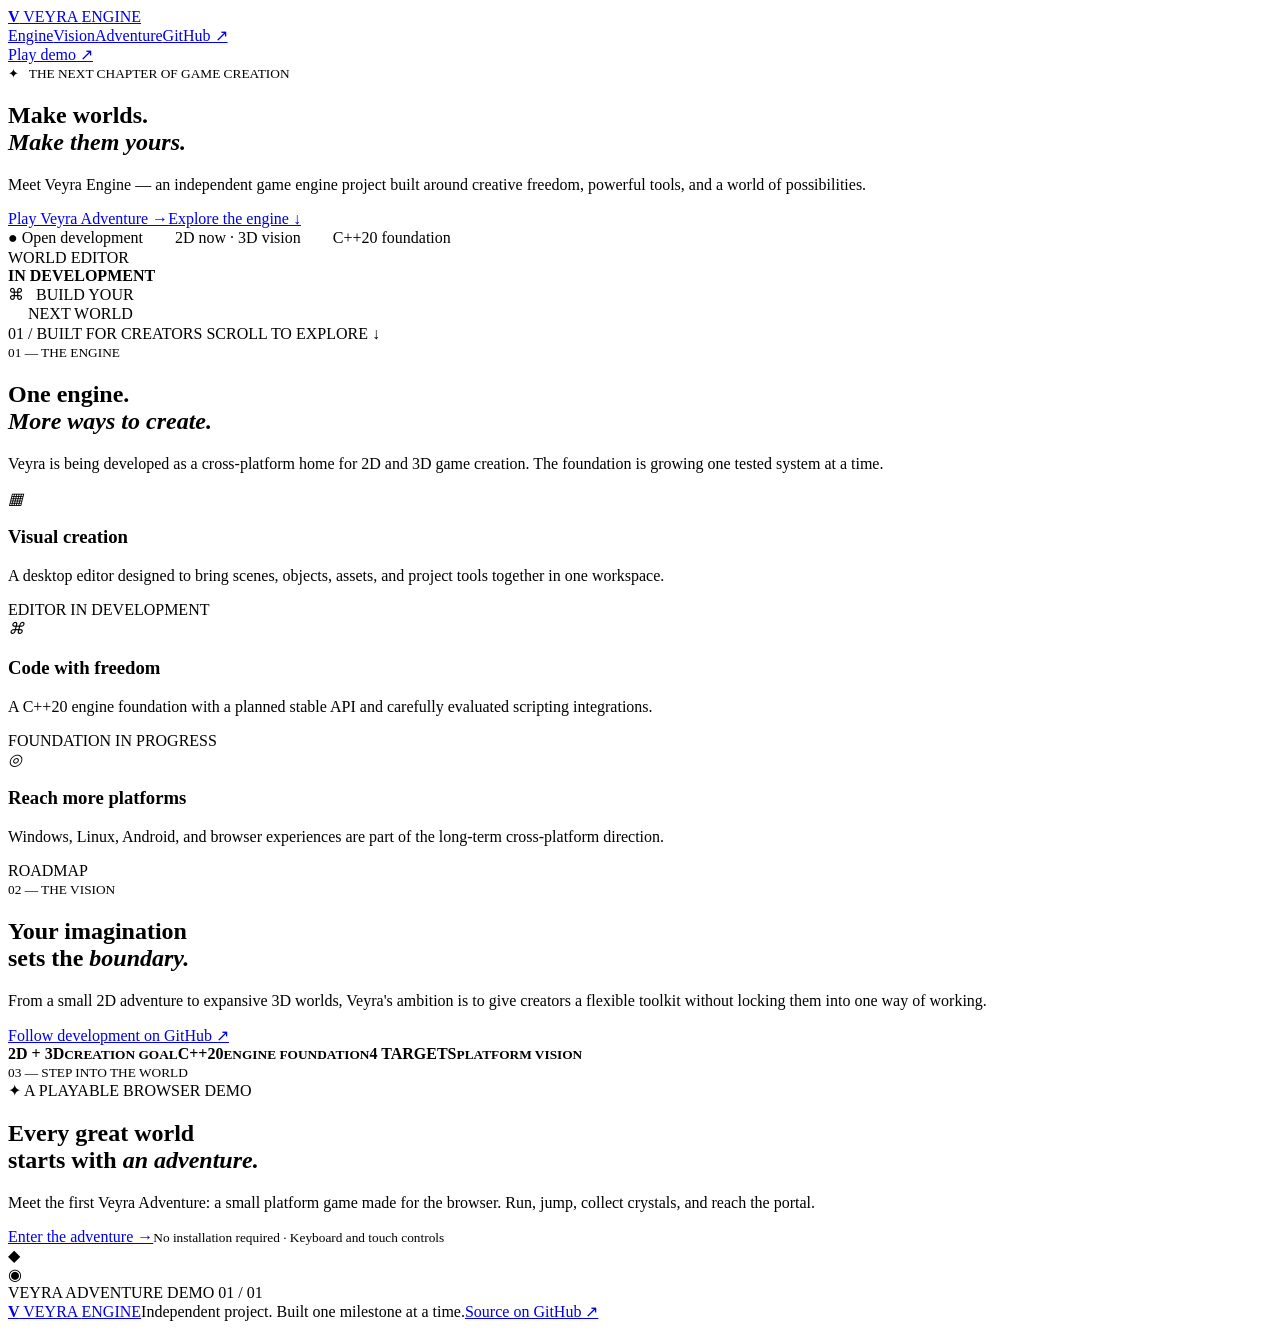
==== website/index.html @ b233a064 "Create Veyra Engine official website" ====
<!doctype html>
<html lang="en"><head><meta charset="utf-8"><meta name="viewport" content="width=device-width,initial-scale=1"><meta name="theme-color" content="#090d18"><meta name="description" content="Veyra Engine — an independent cross-platform game engine project. Explore the vision and play Veyra Adventure."><title>Veyra Engine — Create Beyond Limits</title><link rel="stylesheet" href="/styles.css"></head><body><header class="topbar"><a class="brand" href="/"> <b>V</b> VEYRA <span>ENGINE</span></a><nav><a href="#engine">Engine</a><a href="#vision">Vision</a><a href="#adventure">Adventure</a><a href="https://github.com/shonibareakanni009-ctrl/veyra-engine">GitHub ↗</a></nav><a class="nav-cta" href="/game/">Play demo ↗</a></header><main><section class="hero"><div class="hero-copy"><small>✦ &nbsp; THE NEXT CHAPTER OF GAME CREATION</small><h1>Make worlds.<br><em>Make them yours.</em></h1><p>Meet Veyra Engine — an independent game engine project built around creative freedom, powerful tools, and a world of possibilities.</p><div class="actions"><a class="primary" href="/game/">Play Veyra Adventure →</a><a class="secondary" href="#engine">Explore the engine ↓</a></div><div class="meta">● Open development　　2D now · 3D vision　　C++20 foundation</div></div><div class="orbital"><div class="orbit"></div><div class="planet"></div><div class="float top">WORLD EDITOR<br><b>IN DEVELOPMENT</b></div><div class="float bottom">⌘ &nbsp; BUILD YOUR<br>　 NEXT WORLD</div></div><div class="scroll">01 / BUILT FOR CREATORS <span>SCROLL TO EXPLORE ↓</span></div></section><section class="section" id="engine"><small>01 — THE ENGINE</small><div class="heading"><h2>One engine.<br><em>More ways to create.</em></h2><p>Veyra is being developed as a cross-platform home for 2D and 3D game creation. The foundation is growing one tested system at a time.</p></div><div class="cards"><article><i>▦</i><h3>Visual creation</h3><p>A desktop editor designed to bring scenes, objects, assets, and project tools together in one workspace.</p><label>EDITOR IN DEVELOPMENT</label></article><article><i>⌘</i><h3>Code with freedom</h3><p>A C++20 engine foundation with a planned stable API and carefully evaluated scripting integrations.</p><label>FOUNDATION IN PROGRESS</label></article><article><i>◎</i><h3>Reach more platforms</h3><p>Windows, Linux, Android, and browser experiences are part of the long-term cross-platform direction.</p><label>ROADMAP</label></article></div></section><section class="vision" id="vision"><small>02 — THE VISION</small><h2>Your imagination<br>sets the <em>boundary.</em></h2><p>From a small 2D adventure to expansive 3D worlds, Veyra's ambition is to give creators a flexible toolkit without locking them into one way of working.</p><a href="https://github.com/shonibareakanni009-ctrl/veyra-engine">Follow development on GitHub ↗</a><div class="stats"><b>2D + 3D<small>CREATION GOAL</small></b><b>C++20<small>ENGINE FOUNDATION</small></b><b>4 TARGETS<small>PLATFORM VISION</small></b></div></section><section class="section" id="adventure"><small>03 — STEP INTO THE WORLD</small><div class="adventure"><div><label>✦ A PLAYABLE BROWSER DEMO</label><h2>Every great world<br>starts with <em>an adventure.</em></h2><p>Meet the first Veyra Adventure: a small platform game made for the browser. Run, jump, collect crystals, and reach the portal.</p><a class="primary" href="/game/">Enter the adventure →</a><small>No installation required · Keyboard and touch controls</small></div><div class="preview"><div class="sun"></div><div class="hills"></div><div class="ground"></div><div class="player"></div><div class="crystal">◆</div><div class="portal">◉</div><footer>VEYRA ADVENTURE <span>DEMO 01 / 01</span></footer></div></div></section></main><footer class="site-footer"><a class="brand" href="/"> <b>V</b> VEYRA <span>ENGINE</span></a><span>Independent project. Built one milestone at a time.</span><a href="https://github.com/shonibareakanni009-ctrl/veyra-engine">Source on GitHub ↗</a></footer></body></html>
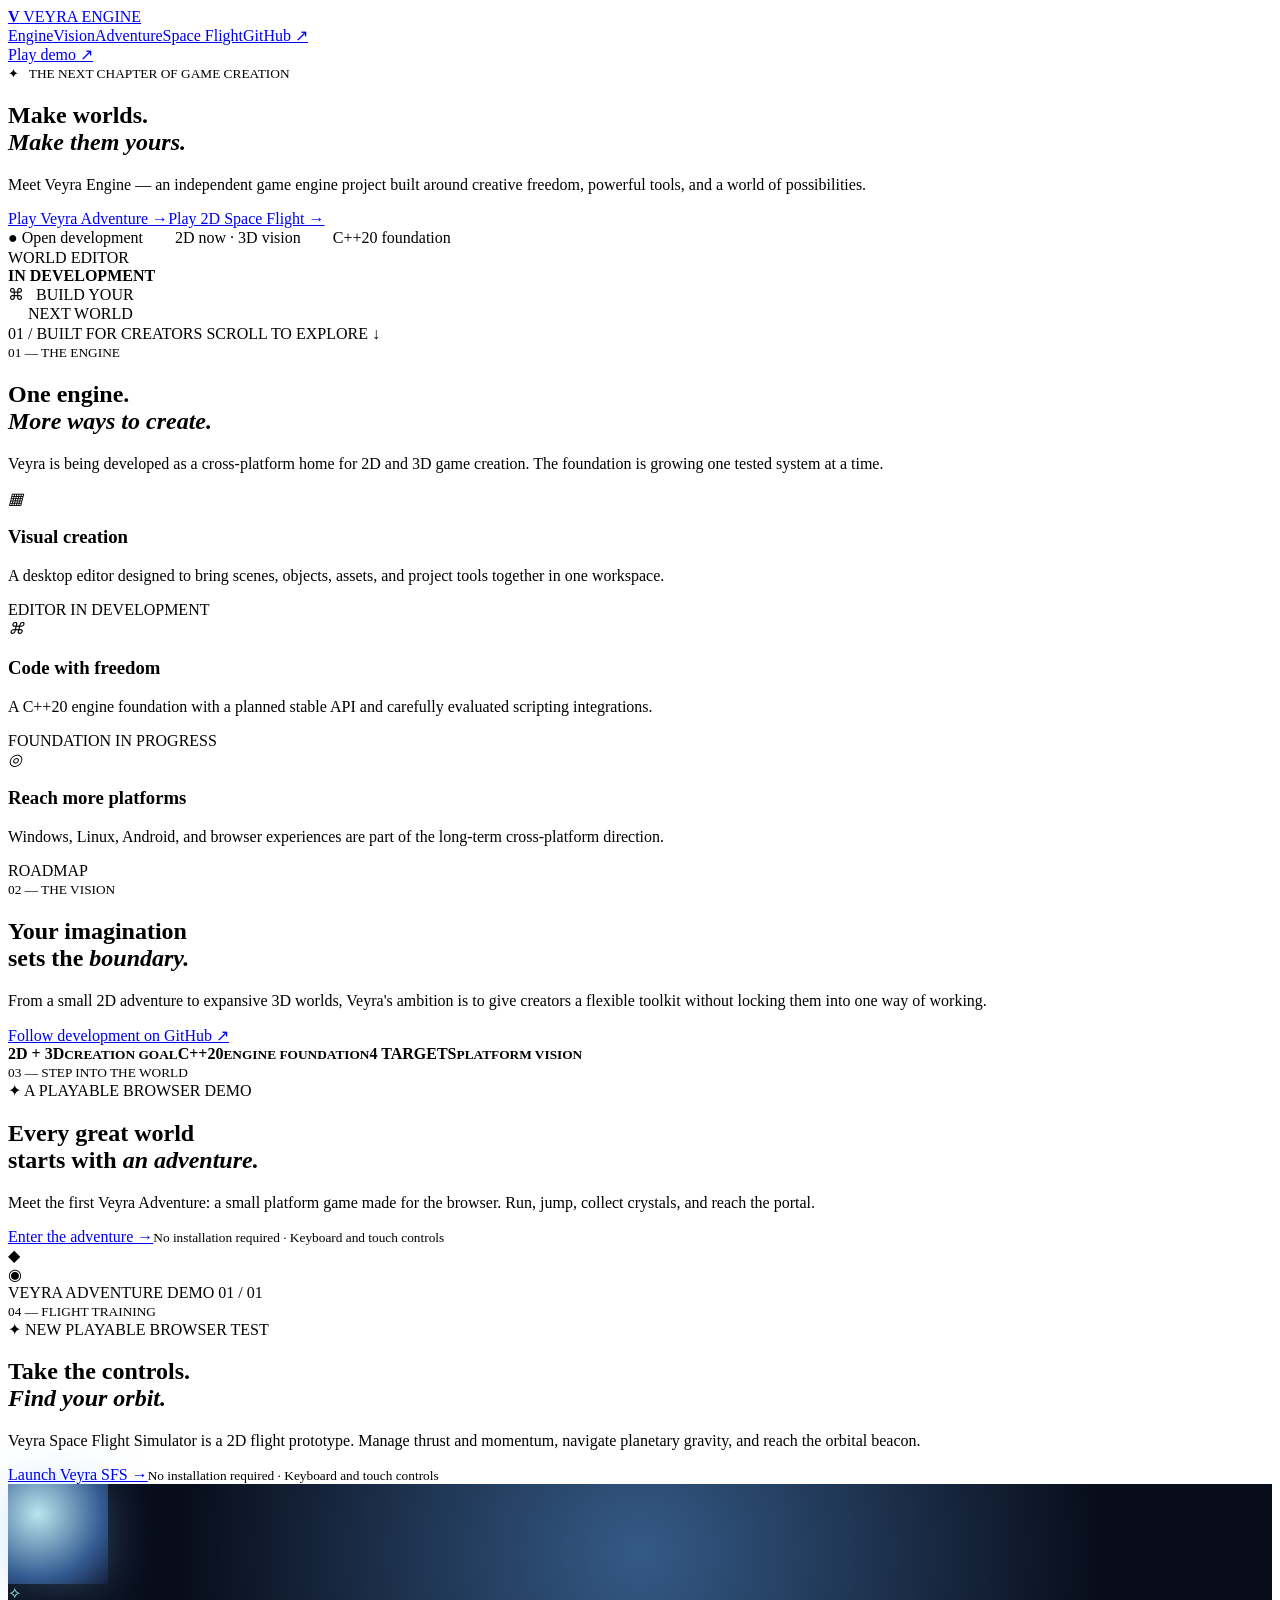
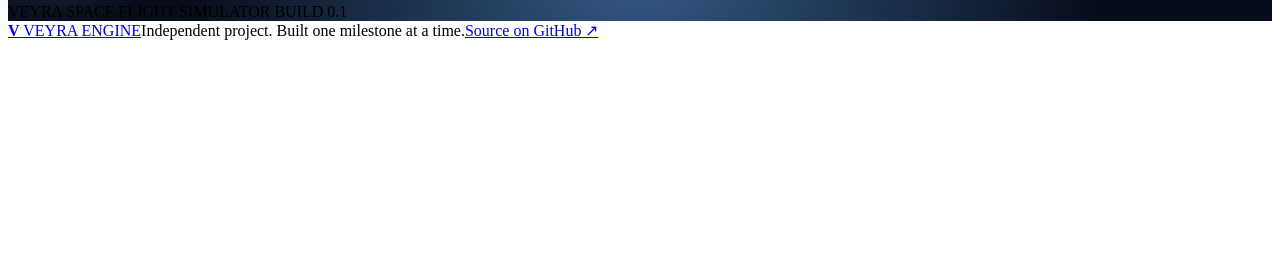
==== commit 58f9c586: "feat(website): feature Veyra Space Flight Simulator" ====
--- a/website/index.html
+++ b/website/index.html
@@ -1,2 +1,2 @@
 <!doctype html>
-<html lang="en"><head><meta charset="utf-8"><meta name="viewport" content="width=device-width,initial-scale=1"><meta name="theme-color" content="#090d18"><meta name="description" content="Veyra Engine — an independent cross-platform game engine project. Explore the vision and play Veyra Adventure."><title>Veyra Engine — Create Beyond Limits</title><link rel="stylesheet" href="/styles.css"></head><body><header class="topbar"><a class="brand" href="/"> <b>V</b> VEYRA <span>ENGINE</span></a><nav><a href="#engine">Engine</a><a href="#vision">Vision</a><a href="#adventure">Adventure</a><a href="https://github.com/shonibareakanni009-ctrl/veyra-engine">GitHub ↗</a></nav><a class="nav-cta" href="/game/">Play demo ↗</a></header><main><section class="hero"><div class="hero-copy"><small>✦ &nbsp; THE NEXT CHAPTER OF GAME CREATION</small><h1>Make worlds.<br><em>Make them yours.</em></h1><p>Meet Veyra Engine — an independent game engine project built around creative freedom, powerful tools, and a world of possibilities.</p><div class="actions"><a class="primary" href="/game/">Play Veyra Adventure →</a><a class="secondary" href="#engine">Explore the engine ↓</a></div><div class="meta">● Open development　　2D now · 3D vision　　C++20 foundation</div></div><div class="orbital"><div class="orbit"></div><div class="planet"></div><div class="float top">WORLD EDITOR<br><b>IN DEVELOPMENT</b></div><div class="float bottom">⌘ &nbsp; BUILD YOUR<br>　 NEXT WORLD</div></div><div class="scroll">01 / BUILT FOR CREATORS <span>SCROLL TO EXPLORE ↓</span></div></section><section class="section" id="engine"><small>01 — THE ENGINE</small><div class="heading"><h2>One engine.<br><em>More ways to create.</em></h2><p>Veyra is being developed as a cross-platform home for 2D and 3D game creation. The foundation is growing one tested system at a time.</p></div><div class="cards"><article><i>▦</i><h3>Visual creation</h3><p>A desktop editor designed to bring scenes, objects, assets, and project tools together in one workspace.</p><label>EDITOR IN DEVELOPMENT</label></article><article><i>⌘</i><h3>Code with freedom</h3><p>A C++20 engine foundation with a planned stable API and carefully evaluated scripting integrations.</p><label>FOUNDATION IN PROGRESS</label></article><article><i>◎</i><h3>Reach more platforms</h3><p>Windows, Linux, Android, and browser experiences are part of the long-term cross-platform direction.</p><label>ROADMAP</label></article></div></section><section class="vision" id="vision"><small>02 — THE VISION</small><h2>Your imagination<br>sets the <em>boundary.</em></h2><p>From a small 2D adventure to expansive 3D worlds, Veyra's ambition is to give creators a flexible toolkit without locking them into one way of working.</p><a href="https://github.com/shonibareakanni009-ctrl/veyra-engine">Follow development on GitHub ↗</a><div class="stats"><b>2D + 3D<small>CREATION GOAL</small></b><b>C++20<small>ENGINE FOUNDATION</small></b><b>4 TARGETS<small>PLATFORM VISION</small></b></div></section><section class="section" id="adventure"><small>03 — STEP INTO THE WORLD</small><div class="adventure"><div><label>✦ A PLAYABLE BROWSER DEMO</label><h2>Every great world<br>starts with <em>an adventure.</em></h2><p>Meet the first Veyra Adventure: a small platform game made for the browser. Run, jump, collect crystals, and reach the portal.</p><a class="primary" href="/game/">Enter the adventure →</a><small>No installation required · Keyboard and touch controls</small></div><div class="preview"><div class="sun"></div><div class="hills"></div><div class="ground"></div><div class="player"></div><div class="crystal">◆</div><div class="portal">◉</div><footer>VEYRA ADVENTURE <span>DEMO 01 / 01</span></footer></div></div></section></main><footer class="site-footer"><a class="brand" href="/"> <b>V</b> VEYRA <span>ENGINE</span></a><span>Independent project. Built one milestone at a time.</span><a href="https://github.com/shonibareakanni009-ctrl/veyra-engine">Source on GitHub ↗</a></footer></body></html>+<html lang="en"><head><meta charset="utf-8"><meta name="viewport" content="width=device-width,initial-scale=1"><meta name="theme-color" content="#090d18"><meta name="description" content="Veyra Engine — an independent cross-platform game engine project. Explore the vision and play Veyra Adventure."><title>Veyra Engine — Create Beyond Limits</title><link rel="stylesheet" href="/styles.css"></head><body><header class="topbar"><a class="brand" href="/"> <b>V</b> VEYRA <span>ENGINE</span></a><nav><a href="#engine">Engine</a><a href="#vision">Vision</a><a href="#adventure">Adventure</a><a href="/sfs/">Space Flight</a><a href="https://github.com/shonibareakanni009-ctrl/veyra-engine">GitHub ↗</a></nav><a class="nav-cta" href="/game/">Play demo ↗</a></header><main><section class="hero"><div class="hero-copy"><small>✦ &nbsp; THE NEXT CHAPTER OF GAME CREATION</small><h1>Make worlds.<br><em>Make them yours.</em></h1><p>Meet Veyra Engine — an independent game engine project built around creative freedom, powerful tools, and a world of possibilities.</p><div class="actions"><a class="primary" href="/game/">Play Veyra Adventure →</a><a class="secondary" href="/sfs/">Play 2D Space Flight →</a></div><div class="meta">● Open development　　2D now · 3D vision　　C++20 foundation</div></div><div class="orbital"><div class="orbit"></div><div class="planet"></div><div class="float top">WORLD EDITOR<br><b>IN DEVELOPMENT</b></div><div class="float bottom">⌘ &nbsp; BUILD YOUR<br>　 NEXT WORLD</div></div><div class="scroll">01 / BUILT FOR CREATORS <span>SCROLL TO EXPLORE ↓</span></div></section><section class="section" id="engine"><small>01 — THE ENGINE</small><div class="heading"><h2>One engine.<br><em>More ways to create.</em></h2><p>Veyra is being developed as a cross-platform home for 2D and 3D game creation. The foundation is growing one tested system at a time.</p></div><div class="cards"><article><i>▦</i><h3>Visual creation</h3><p>A desktop editor designed to bring scenes, objects, assets, and project tools together in one workspace.</p><label>EDITOR IN DEVELOPMENT</label></article><article><i>⌘</i><h3>Code with freedom</h3><p>A C++20 engine foundation with a planned stable API and carefully evaluated scripting integrations.</p><label>FOUNDATION IN PROGRESS</label></article><article><i>◎</i><h3>Reach more platforms</h3><p>Windows, Linux, Android, and browser experiences are part of the long-term cross-platform direction.</p><label>ROADMAP</label></article></div></section><section class="vision" id="vision"><small>02 — THE VISION</small><h2>Your imagination<br>sets the <em>boundary.</em></h2><p>From a small 2D adventure to expansive 3D worlds, Veyra's ambition is to give creators a flexible toolkit without locking them into one way of working.</p><a href="https://github.com/shonibareakanni009-ctrl/veyra-engine">Follow development on GitHub ↗</a><div class="stats"><b>2D + 3D<small>CREATION GOAL</small></b><b>C++20<small>ENGINE FOUNDATION</small></b><b>4 TARGETS<small>PLATFORM VISION</small></b></div></section><section class="section" id="adventure"><small>03 — STEP INTO THE WORLD</small><div class="adventure"><div><label>✦ A PLAYABLE BROWSER DEMO</label><h2>Every great world<br>starts with <em>an adventure.</em></h2><p>Meet the first Veyra Adventure: a small platform game made for the browser. Run, jump, collect crystals, and reach the portal.</p><a class="primary" href="/game/">Enter the adventure →</a><small>No installation required · Keyboard and touch controls</small></div><div class="preview"><div class="sun"></div><div class="hills"></div><div class="ground"></div><div class="player"></div><div class="crystal">◆</div><div class="portal">◉</div><footer>VEYRA ADVENTURE <span>DEMO 01 / 01</span></footer></div></div></section><section class="section" id="space-flight"><small>04 — FLIGHT TRAINING</small><div class="adventure"><div><label>✦ NEW PLAYABLE BROWSER TEST</label><h2>Take the controls.<br><em>Find your orbit.</em></h2><p>Veyra Space Flight Simulator is a 2D flight prototype. Manage thrust and momentum, navigate planetary gravity, and reach the orbital beacon.</p><a class="primary" href="/sfs/">Launch Veyra SFS →</a><small>No installation required · Keyboard and touch controls</small></div><div class="preview" style="background:radial-gradient(circle at 50% 50%,#345a86,#080d1b 72%)"><div class="sun" style="width:100px;height:100px;right:36%;top:32%;background:radial-gradient(circle at 30% 30%,#b9e5ed,#345b91 65%,#14203e);box-shadow:0 0 50px #77b9ef55"></div><div class="portal" style="right:18%;bottom:48%;color:#9bfff0">✧</div><div class="player" style="left:20%;bottom:48%;transform:rotate(25deg);background:#d9efff;border-color:#8fe7e0"></div><footer>VEYRA SPACE FLIGHT SIMULATOR <span>BUILD 0.1</span></footer></div></div></section></main><footer class="site-footer"><a class="brand" href="/"> <b>V</b> VEYRA <span>ENGINE</span></a><span>Independent project. Built one milestone at a time.</span><a href="https://github.com/shonibareakanni009-ctrl/veyra-engine">Source on GitHub ↗</a></footer></body></html>
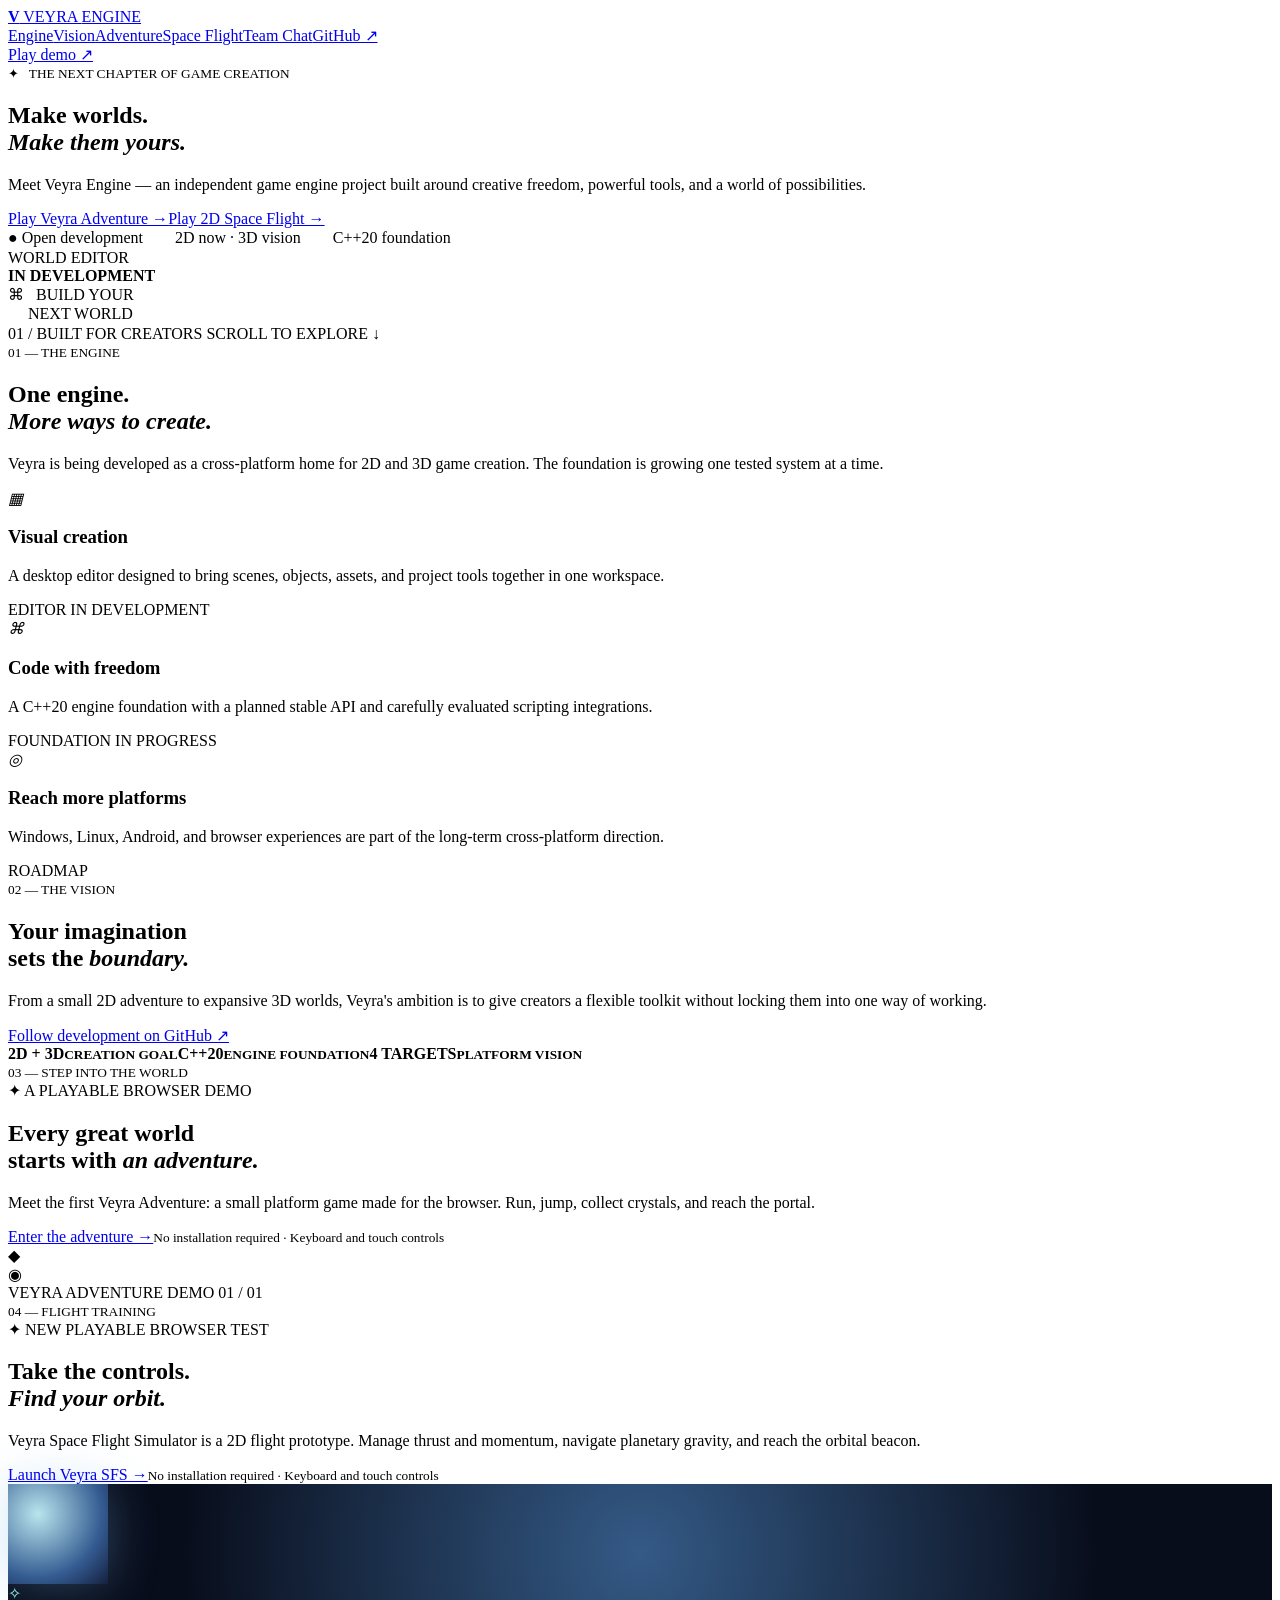
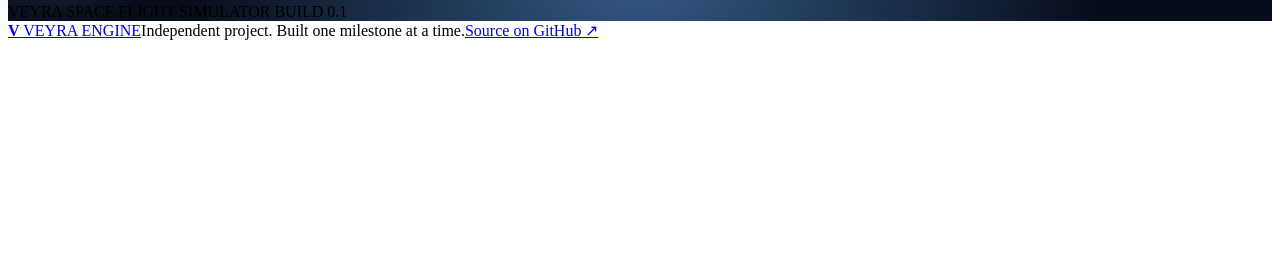
==== commit 239534f9: "feat(website): add assistant communication chat preview" ====
--- a/website/index.html
+++ b/website/index.html
@@ -1,2 +1,2 @@
 <!doctype html>
-<html lang="en"><head><meta charset="utf-8"><meta name="viewport" content="width=device-width,initial-scale=1"><meta name="theme-color" content="#090d18"><meta name="description" content="Veyra Engine — an independent cross-platform game engine project. Explore the vision and play Veyra Adventure."><title>Veyra Engine — Create Beyond Limits</title><link rel="stylesheet" href="/styles.css"></head><body><header class="topbar"><a class="brand" href="/"> <b>V</b> VEYRA <span>ENGINE</span></a><nav><a href="#engine">Engine</a><a href="#vision">Vision</a><a href="#adventure">Adventure</a><a href="/sfs/">Space Flight</a><a href="https://github.com/shonibareakanni009-ctrl/veyra-engine">GitHub ↗</a></nav><a class="nav-cta" href="/game/">Play demo ↗</a></header><main><section class="hero"><div class="hero-copy"><small>✦ &nbsp; THE NEXT CHAPTER OF GAME CREATION</small><h1>Make worlds.<br><em>Make them yours.</em></h1><p>Meet Veyra Engine — an independent game engine project built around creative freedom, powerful tools, and a world of possibilities.</p><div class="actions"><a class="primary" href="/game/">Play Veyra Adventure →</a><a class="secondary" href="/sfs/">Play 2D Space Flight →</a></div><div class="meta">● Open development　　2D now · 3D vision　　C++20 foundation</div></div><div class="orbital"><div class="orbit"></div><div class="planet"></div><div class="float top">WORLD EDITOR<br><b>IN DEVELOPMENT</b></div><div class="float bottom">⌘ &nbsp; BUILD YOUR<br>　 NEXT WORLD</div></div><div class="scroll">01 / BUILT FOR CREATORS <span>SCROLL TO EXPLORE ↓</span></div></section><section class="section" id="engine"><small>01 — THE ENGINE</small><div class="heading"><h2>One engine.<br><em>More ways to create.</em></h2><p>Veyra is being developed as a cross-platform home for 2D and 3D game creation. The foundation is growing one tested system at a time.</p></div><div class="cards"><article><i>▦</i><h3>Visual creation</h3><p>A desktop editor designed to bring scenes, objects, assets, and project tools together in one workspace.</p><label>EDITOR IN DEVELOPMENT</label></article><article><i>⌘</i><h3>Code with freedom</h3><p>A C++20 engine foundation with a planned stable API and carefully evaluated scripting integrations.</p><label>FOUNDATION IN PROGRESS</label></article><article><i>◎</i><h3>Reach more platforms</h3><p>Windows, Linux, Android, and browser experiences are part of the long-term cross-platform direction.</p><label>ROADMAP</label></article></div></section><section class="vision" id="vision"><small>02 — THE VISION</small><h2>Your imagination<br>sets the <em>boundary.</em></h2><p>From a small 2D adventure to expansive 3D worlds, Veyra's ambition is to give creators a flexible toolkit without locking them into one way of working.</p><a href="https://github.com/shonibareakanni009-ctrl/veyra-engine">Follow development on GitHub ↗</a><div class="stats"><b>2D + 3D<small>CREATION GOAL</small></b><b>C++20<small>ENGINE FOUNDATION</small></b><b>4 TARGETS<small>PLATFORM VISION</small></b></div></section><section class="section" id="adventure"><small>03 — STEP INTO THE WORLD</small><div class="adventure"><div><label>✦ A PLAYABLE BROWSER DEMO</label><h2>Every great world<br>starts with <em>an adventure.</em></h2><p>Meet the first Veyra Adventure: a small platform game made for the browser. Run, jump, collect crystals, and reach the portal.</p><a class="primary" href="/game/">Enter the adventure →</a><small>No installation required · Keyboard and touch controls</small></div><div class="preview"><div class="sun"></div><div class="hills"></div><div class="ground"></div><div class="player"></div><div class="crystal">◆</div><div class="portal">◉</div><footer>VEYRA ADVENTURE <span>DEMO 01 / 01</span></footer></div></div></section><section class="section" id="space-flight"><small>04 — FLIGHT TRAINING</small><div class="adventure"><div><label>✦ NEW PLAYABLE BROWSER TEST</label><h2>Take the controls.<br><em>Find your orbit.</em></h2><p>Veyra Space Flight Simulator is a 2D flight prototype. Manage thrust and momentum, navigate planetary gravity, and reach the orbital beacon.</p><a class="primary" href="/sfs/">Launch Veyra SFS →</a><small>No installation required · Keyboard and touch controls</small></div><div class="preview" style="background:radial-gradient(circle at 50% 50%,#345a86,#080d1b 72%)"><div class="sun" style="width:100px;height:100px;right:36%;top:32%;background:radial-gradient(circle at 30% 30%,#b9e5ed,#345b91 65%,#14203e);box-shadow:0 0 50px #77b9ef55"></div><div class="portal" style="right:18%;bottom:48%;color:#9bfff0">✧</div><div class="player" style="left:20%;bottom:48%;transform:rotate(25deg);background:#d9efff;border-color:#8fe7e0"></div><footer>VEYRA SPACE FLIGHT SIMULATOR <span>BUILD 0.1</span></footer></div></div></section></main><footer class="site-footer"><a class="brand" href="/"> <b>V</b> VEYRA <span>ENGINE</span></a><span>Independent project. Built one milestone at a time.</span><a href="https://github.com/shonibareakanni009-ctrl/veyra-engine">Source on GitHub ↗</a></footer></body></html>+<html lang="en"><head><meta charset="utf-8"><meta name="viewport" content="width=device-width,initial-scale=1"><meta name="theme-color" content="#090d18"><meta name="description" content="Veyra Engine — an independent cross-platform game engine project. Explore the vision and play Veyra Adventure."><title>Veyra Engine — Create Beyond Limits</title><link rel="stylesheet" href="/styles.css"></head><body><header class="topbar"><a class="brand" href="/"> <b>V</b> VEYRA <span>ENGINE</span></a><nav><a href="#engine">Engine</a><a href="#vision">Vision</a><a href="#adventure">Adventure</a><a href="/sfs/">Space Flight</a><a href="/chat/">Team Chat</a><a href="https://github.com/shonibareakanni009-ctrl/veyra-engine">GitHub ↗</a></nav><a class="nav-cta" href="/game/">Play demo ↗</a></header><main><section class="hero"><div class="hero-copy"><small>✦ &nbsp; THE NEXT CHAPTER OF GAME CREATION</small><h1>Make worlds.<br><em>Make them yours.</em></h1><p>Meet Veyra Engine — an independent game engine project built around creative freedom, powerful tools, and a world of possibilities.</p><div class="actions"><a class="primary" href="/game/">Play Veyra Adventure →</a><a class="secondary" href="/sfs/">Play 2D Space Flight →</a></div><div class="meta">● Open development　　2D now · 3D vision　　C++20 foundation</div></div><div class="orbital"><div class="orbit"></div><div class="planet"></div><div class="float top">WORLD EDITOR<br><b>IN DEVELOPMENT</b></div><div class="float bottom">⌘ &nbsp; BUILD YOUR<br>　 NEXT WORLD</div></div><div class="scroll">01 / BUILT FOR CREATORS <span>SCROLL TO EXPLORE ↓</span></div></section><section class="section" id="engine"><small>01 — THE ENGINE</small><div class="heading"><h2>One engine.<br><em>More ways to create.</em></h2><p>Veyra is being developed as a cross-platform home for 2D and 3D game creation. The foundation is growing one tested system at a time.</p></div><div class="cards"><article><i>▦</i><h3>Visual creation</h3><p>A desktop editor designed to bring scenes, objects, assets, and project tools together in one workspace.</p><label>EDITOR IN DEVELOPMENT</label></article><article><i>⌘</i><h3>Code with freedom</h3><p>A C++20 engine foundation with a planned stable API and carefully evaluated scripting integrations.</p><label>FOUNDATION IN PROGRESS</label></article><article><i>◎</i><h3>Reach more platforms</h3><p>Windows, Linux, Android, and browser experiences are part of the long-term cross-platform direction.</p><label>ROADMAP</label></article></div></section><section class="vision" id="vision"><small>02 — THE VISION</small><h2>Your imagination<br>sets the <em>boundary.</em></h2><p>From a small 2D adventure to expansive 3D worlds, Veyra's ambition is to give creators a flexible toolkit without locking them into one way of working.</p><a href="https://github.com/shonibareakanni009-ctrl/veyra-engine">Follow development on GitHub ↗</a><div class="stats"><b>2D + 3D<small>CREATION GOAL</small></b><b>C++20<small>ENGINE FOUNDATION</small></b><b>4 TARGETS<small>PLATFORM VISION</small></b></div></section><section class="section" id="adventure"><small>03 — STEP INTO THE WORLD</small><div class="adventure"><div><label>✦ A PLAYABLE BROWSER DEMO</label><h2>Every great world<br>starts with <em>an adventure.</em></h2><p>Meet the first Veyra Adventure: a small platform game made for the browser. Run, jump, collect crystals, and reach the portal.</p><a class="primary" href="/game/">Enter the adventure →</a><small>No installation required · Keyboard and touch controls</small></div><div class="preview"><div class="sun"></div><div class="hills"></div><div class="ground"></div><div class="player"></div><div class="crystal">◆</div><div class="portal">◉</div><footer>VEYRA ADVENTURE <span>DEMO 01 / 01</span></footer></div></div></section><section class="section" id="space-flight"><small>04 — FLIGHT TRAINING</small><div class="adventure"><div><label>✦ NEW PLAYABLE BROWSER TEST</label><h2>Take the controls.<br><em>Find your orbit.</em></h2><p>Veyra Space Flight Simulator is a 2D flight prototype. Manage thrust and momentum, navigate planetary gravity, and reach the orbital beacon.</p><a class="primary" href="/sfs/">Launch Veyra SFS →</a><small>No installation required · Keyboard and touch controls</small></div><div class="preview" style="background:radial-gradient(circle at 50% 50%,#345a86,#080d1b 72%)"><div class="sun" style="width:100px;height:100px;right:36%;top:32%;background:radial-gradient(circle at 30% 30%,#b9e5ed,#345b91 65%,#14203e);box-shadow:0 0 50px #77b9ef55"></div><div class="portal" style="right:18%;bottom:48%;color:#9bfff0">✧</div><div class="player" style="left:20%;bottom:48%;transform:rotate(25deg);background:#d9efff;border-color:#8fe7e0"></div><footer>VEYRA SPACE FLIGHT SIMULATOR <span>BUILD 0.1</span></footer></div></div></section></main><footer class="site-footer"><a class="brand" href="/"> <b>V</b> VEYRA <span>ENGINE</span></a><span>Independent project. Built one milestone at a time.</span><a href="https://github.com/shonibareakanni009-ctrl/veyra-engine">Source on GitHub ↗</a></footer></body></html>
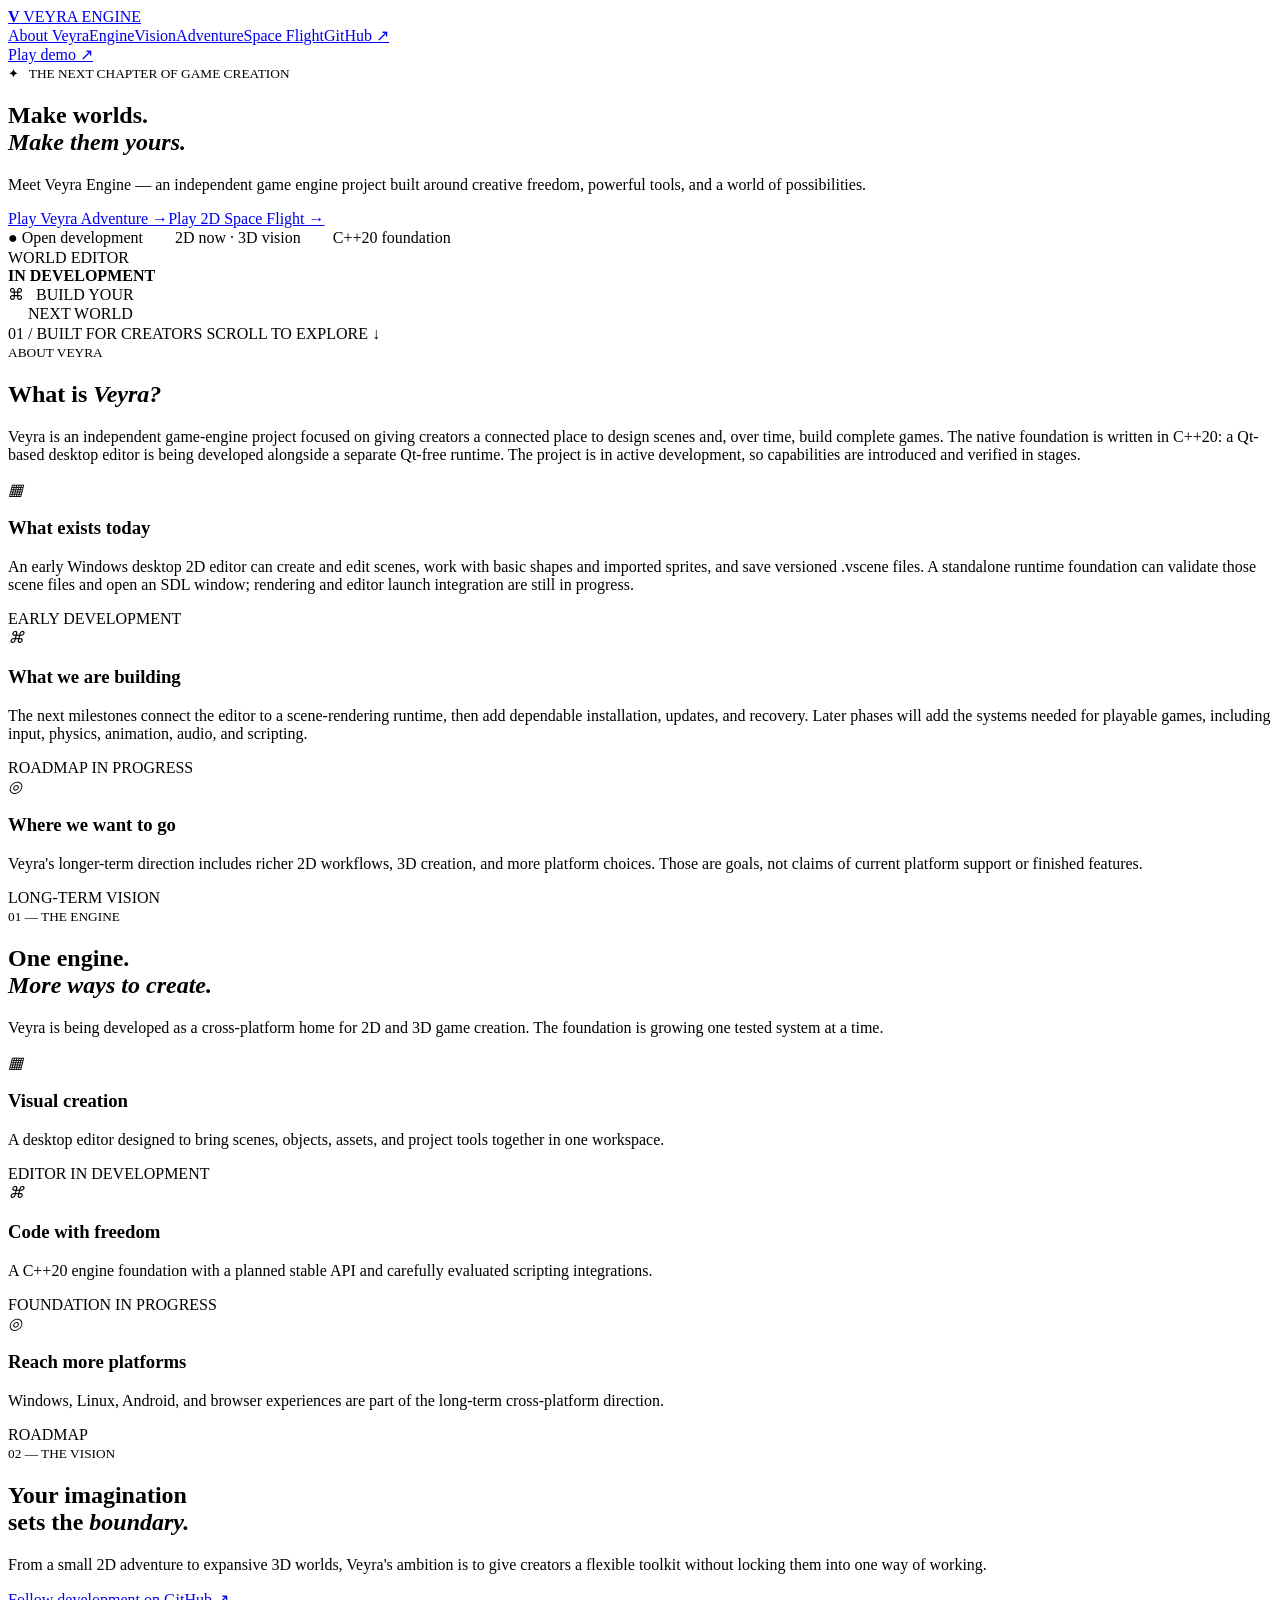
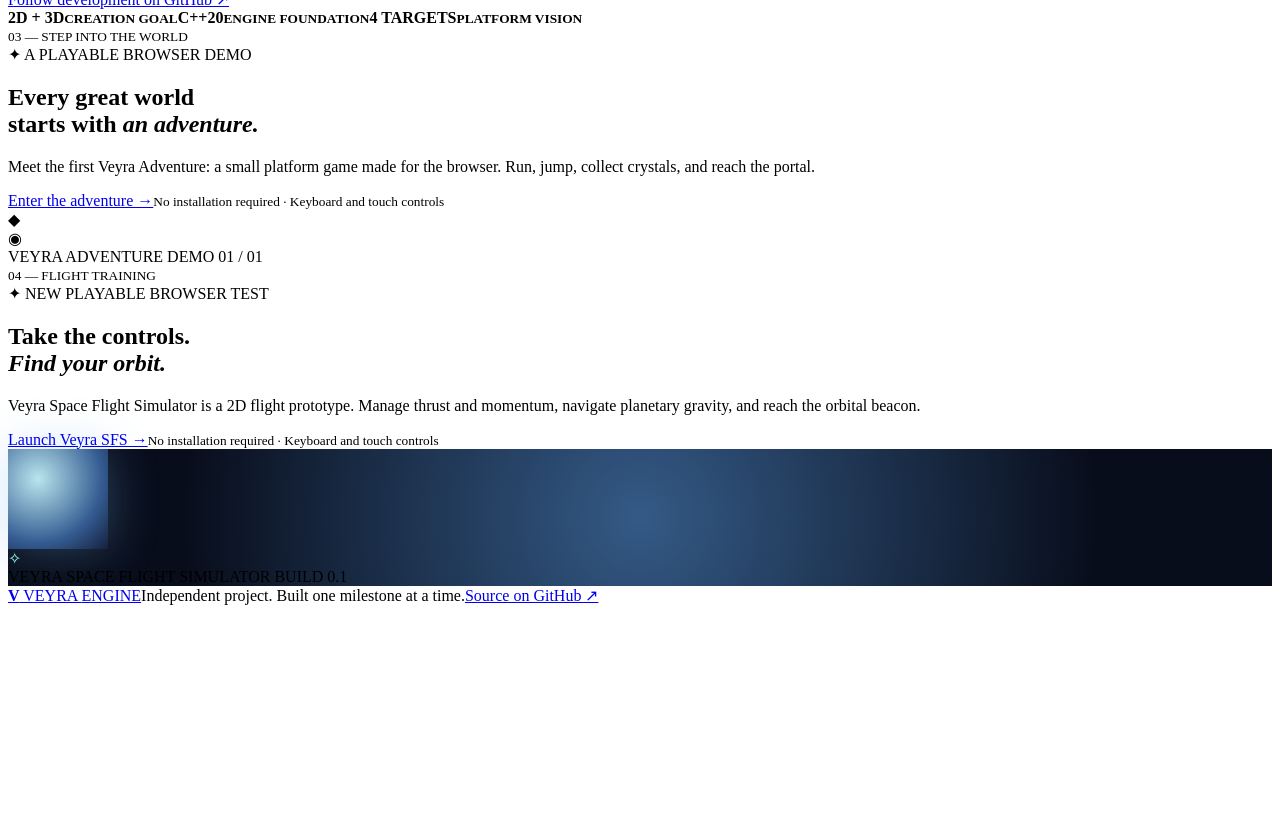
==== commit 45dde7be: "refactor: group editor and runtime under engine; add About section" ====
--- a/website/index.html
+++ b/website/index.html
@@ -1,2 +1,39 @@
 <!doctype html>
-<html lang="en"><head><meta charset="utf-8"><meta name="viewport" content="width=device-width,initial-scale=1"><meta name="theme-color" content="#090d18"><meta name="description" content="Veyra Engine — an independent cross-platform game engine project. Explore the vision and play Veyra Adventure."><title>Veyra Engine — Create Beyond Limits</title><link rel="stylesheet" href="/styles.css"></head><body><header class="topbar"><a class="brand" href="/"> <b>V</b> VEYRA <span>ENGINE</span></a><nav><a href="#engine">Engine</a><a href="#vision">Vision</a><a href="#adventure">Adventure</a><a href="/sfs/">Space Flight</a><a href="/chat/">Team Chat</a><a href="https://github.com/shonibareakanni009-ctrl/veyra-engine">GitHub ↗</a></nav><a class="nav-cta" href="/game/">Play demo ↗</a></header><main><section class="hero"><div class="hero-copy"><small>✦ &nbsp; THE NEXT CHAPTER OF GAME CREATION</small><h1>Make worlds.<br><em>Make them yours.</em></h1><p>Meet Veyra Engine — an independent game engine project built around creative freedom, powerful tools, and a world of possibilities.</p><div class="actions"><a class="primary" href="/game/">Play Veyra Adventure →</a><a class="secondary" href="/sfs/">Play 2D Space Flight →</a></div><div class="meta">● Open development　　2D now · 3D vision　　C++20 foundation</div></div><div class="orbital"><div class="orbit"></div><div class="planet"></div><div class="float top">WORLD EDITOR<br><b>IN DEVELOPMENT</b></div><div class="float bottom">⌘ &nbsp; BUILD YOUR<br>　 NEXT WORLD</div></div><div class="scroll">01 / BUILT FOR CREATORS <span>SCROLL TO EXPLORE ↓</span></div></section><section class="section" id="engine"><small>01 — THE ENGINE</small><div class="heading"><h2>One engine.<br><em>More ways to create.</em></h2><p>Veyra is being developed as a cross-platform home for 2D and 3D game creation. The foundation is growing one tested system at a time.</p></div><div class="cards"><article><i>▦</i><h3>Visual creation</h3><p>A desktop editor designed to bring scenes, objects, assets, and project tools together in one workspace.</p><label>EDITOR IN DEVELOPMENT</label></article><article><i>⌘</i><h3>Code with freedom</h3><p>A C++20 engine foundation with a planned stable API and carefully evaluated scripting integrations.</p><label>FOUNDATION IN PROGRESS</label></article><article><i>◎</i><h3>Reach more platforms</h3><p>Windows, Linux, Android, and browser experiences are part of the long-term cross-platform direction.</p><label>ROADMAP</label></article></div></section><section class="vision" id="vision"><small>02 — THE VISION</small><h2>Your imagination<br>sets the <em>boundary.</em></h2><p>From a small 2D adventure to expansive 3D worlds, Veyra's ambition is to give creators a flexible toolkit without locking them into one way of working.</p><a href="https://github.com/shonibareakanni009-ctrl/veyra-engine">Follow development on GitHub ↗</a><div class="stats"><b>2D + 3D<small>CREATION GOAL</small></b><b>C++20<small>ENGINE FOUNDATION</small></b><b>4 TARGETS<small>PLATFORM VISION</small></b></div></section><section class="section" id="adventure"><small>03 — STEP INTO THE WORLD</small><div class="adventure"><div><label>✦ A PLAYABLE BROWSER DEMO</label><h2>Every great world<br>starts with <em>an adventure.</em></h2><p>Meet the first Veyra Adventure: a small platform game made for the browser. Run, jump, collect crystals, and reach the portal.</p><a class="primary" href="/game/">Enter the adventure →</a><small>No installation required · Keyboard and touch controls</small></div><div class="preview"><div class="sun"></div><div class="hills"></div><div class="ground"></div><div class="player"></div><div class="crystal">◆</div><div class="portal">◉</div><footer>VEYRA ADVENTURE <span>DEMO 01 / 01</span></footer></div></div></section><section class="section" id="space-flight"><small>04 — FLIGHT TRAINING</small><div class="adventure"><div><label>✦ NEW PLAYABLE BROWSER TEST</label><h2>Take the controls.<br><em>Find your orbit.</em></h2><p>Veyra Space Flight Simulator is a 2D flight prototype. Manage thrust and momentum, navigate planetary gravity, and reach the orbital beacon.</p><a class="primary" href="/sfs/">Launch Veyra SFS →</a><small>No installation required · Keyboard and touch controls</small></div><div class="preview" style="background:radial-gradient(circle at 50% 50%,#345a86,#080d1b 72%)"><div class="sun" style="width:100px;height:100px;right:36%;top:32%;background:radial-gradient(circle at 30% 30%,#b9e5ed,#345b91 65%,#14203e);box-shadow:0 0 50px #77b9ef55"></div><div class="portal" style="right:18%;bottom:48%;color:#9bfff0">✧</div><div class="player" style="left:20%;bottom:48%;transform:rotate(25deg);background:#d9efff;border-color:#8fe7e0"></div><footer>VEYRA SPACE FLIGHT SIMULATOR <span>BUILD 0.1</span></footer></div></div></section></main><footer class="site-footer"><a class="brand" href="/"> <b>V</b> VEYRA <span>ENGINE</span></a><span>Independent project. Built one milestone at a time.</span><a href="https://github.com/shonibareakanni009-ctrl/veyra-engine">Source on GitHub ↗</a></footer></body></html>+<html lang="en">
+<head>
+<meta charset="utf-8"><meta name="viewport" content="width=device-width,initial-scale=1">
+<meta name="theme-color" content="#090d18">
+<meta name="description" content="About Veyra Engine: an independent C++ game engine project building a native 2D editor and runtime, with a longer-term 3D and cross-platform vision.">
+<title>Veyra Engine — Create Beyond Limits</title><link rel="stylesheet" href="/styles.css">
+</head>
+<body>
+<header class="topbar">
+  <a class="brand" href="/"><b>V</b> VEYRA <span>ENGINE</span></a>
+  <nav><a href="#about">About Veyra</a><a href="#engine">Engine</a><a href="#vision">Vision</a><a href="#adventure">Adventure</a><a href="/sfs/">Space Flight</a><a href="https://github.com/shonibareakanni009-ctrl/veyra-engine">GitHub ↗</a></nav>
+  <a class="nav-cta" href="/game/">Play demo ↗</a>
+</header>
+<main>
+<section class="hero">
+  <div class="hero-copy"><small>✦ &nbsp; THE NEXT CHAPTER OF GAME CREATION</small><h1>Make worlds.<br><em>Make them yours.</em></h1>
+  <p>Meet Veyra Engine — an independent game engine project built around creative freedom, powerful tools, and a world of possibilities.</p>
+  <div class="actions"><a class="primary" href="/game/">Play Veyra Adventure →</a><a class="secondary" href="/sfs/">Play 2D Space Flight →</a></div>
+  <div class="meta">● Open development　　2D now · 3D vision　　C++20 foundation</div></div>
+  <div class="orbital"><div class="orbit"></div><div class="planet"></div><div class="float top">WORLD EDITOR<br><b>IN DEVELOPMENT</b></div><div class="float bottom">⌘ &nbsp; BUILD YOUR<br>　 NEXT WORLD</div></div>
+  <div class="scroll">01 / BUILT FOR CREATORS <span>SCROLL TO EXPLORE ↓</span></div>
+</section>
+<section class="section" id="about">
+  <small>ABOUT VEYRA</small>
+  <div class="heading"><h2>What is <em>Veyra?</em></h2><p>Veyra is an independent game-engine project focused on giving creators a connected place to design scenes and, over time, build complete games. The native foundation is written in C++20: a Qt-based desktop editor is being developed alongside a separate Qt-free runtime. The project is in active development, so capabilities are introduced and verified in stages.</p></div>
+  <div class="cards">
+    <article><i>▦</i><h3>What exists today</h3><p>An early Windows desktop 2D editor can create and edit scenes, work with basic shapes and imported sprites, and save versioned .vscene files. A standalone runtime foundation can validate those scene files and open an SDL window; rendering and editor launch integration are still in progress.</p><label>EARLY DEVELOPMENT</label></article>
+    <article><i>⌘</i><h3>What we are building</h3><p>The next milestones connect the editor to a scene-rendering runtime, then add dependable installation, updates, and recovery. Later phases will add the systems needed for playable games, including input, physics, animation, audio, and scripting.</p><label>ROADMAP IN PROGRESS</label></article>
+    <article><i>◎</i><h3>Where we want to go</h3><p>Veyra's longer-term direction includes richer 2D workflows, 3D creation, and more platform choices. Those are goals, not claims of current platform support or finished features.</p><label>LONG-TERM VISION</label></article>
+  </div>
+</section>
+<section class="section" id="engine"><small>01 — THE ENGINE</small><div class="heading"><h2>One engine.<br><em>More ways to create.</em></h2><p>Veyra is being developed as a cross-platform home for 2D and 3D game creation. The foundation is growing one tested system at a time.</p></div><div class="cards"><article><i>▦</i><h3>Visual creation</h3><p>A desktop editor designed to bring scenes, objects, assets, and project tools together in one workspace.</p><label>EDITOR IN DEVELOPMENT</label></article><article><i>⌘</i><h3>Code with freedom</h3><p>A C++20 engine foundation with a planned stable API and carefully evaluated scripting integrations.</p><label>FOUNDATION IN PROGRESS</label></article><article><i>◎</i><h3>Reach more platforms</h3><p>Windows, Linux, Android, and browser experiences are part of the long-term cross-platform direction.</p><label>ROADMAP</label></article></div></section>
+<section class="vision" id="vision"><small>02 — THE VISION</small><h2>Your imagination<br>sets the <em>boundary.</em></h2><p>From a small 2D adventure to expansive 3D worlds, Veyra's ambition is to give creators a flexible toolkit without locking them into one way of working.</p><a href="https://github.com/shonibareakanni009-ctrl/veyra-engine">Follow development on GitHub ↗</a><div class="stats"><b>2D + 3D<small>CREATION GOAL</small></b><b>C++20<small>ENGINE FOUNDATION</small></b><b>4 TARGETS<small>PLATFORM VISION</small></b></div></section>
+<section class="section" id="adventure"><small>03 — STEP INTO THE WORLD</small><div class="adventure"><div><label>✦ A PLAYABLE BROWSER DEMO</label><h2>Every great world<br>starts with <em>an adventure.</em></h2><p>Meet the first Veyra Adventure: a small platform game made for the browser. Run, jump, collect crystals, and reach the portal.</p><a class="primary" href="/game/">Enter the adventure →</a><small>No installation required · Keyboard and touch controls</small></div><div class="preview"><div class="sun"></div><div class="hills"></div><div class="ground"></div><div class="player"></div><div class="crystal">◆</div><div class="portal">◉</div><footer>VEYRA ADVENTURE <span>DEMO 01 / 01</span></footer></div></div></section>
+<section class="section" id="space-flight"><small>04 — FLIGHT TRAINING</small><div class="adventure"><div><label>✦ NEW PLAYABLE BROWSER TEST</label><h2>Take the controls.<br><em>Find your orbit.</em></h2><p>Veyra Space Flight Simulator is a 2D flight prototype. Manage thrust and momentum, navigate planetary gravity, and reach the orbital beacon.</p><a class="primary" href="/sfs/">Launch Veyra SFS →</a><small>No installation required · Keyboard and touch controls</small></div><div class="preview" style="background:radial-gradient(circle at 50% 50%,#345a86,#080d1b 72%)"><div class="sun" style="width:100px;height:100px;right:36%;top:32%;background:radial-gradient(circle at 30% 30%,#b9e5ed,#345b91 65%,#14203e);box-shadow:0 0 50px #77b9ef55"></div><div class="portal" style="right:18%;bottom:48%;color:#9bfff0">✧</div><div class="player" style="left:20%;bottom:48%;transform:rotate(25deg);background:#d9efff;border-color:#8fe7e0"></div><footer>VEYRA SPACE FLIGHT SIMULATOR <span>BUILD 0.1</span></footer></div></div></section>
+</main>
+<footer class="site-footer"><a class="brand" href="/"><b>V</b> VEYRA <span>ENGINE</span></a><span>Independent project. Built one milestone at a time.</span><a href="https://github.com/shonibareakanni009-ctrl/veyra-engine">Source on GitHub ↗</a></footer>
+</body></html>
